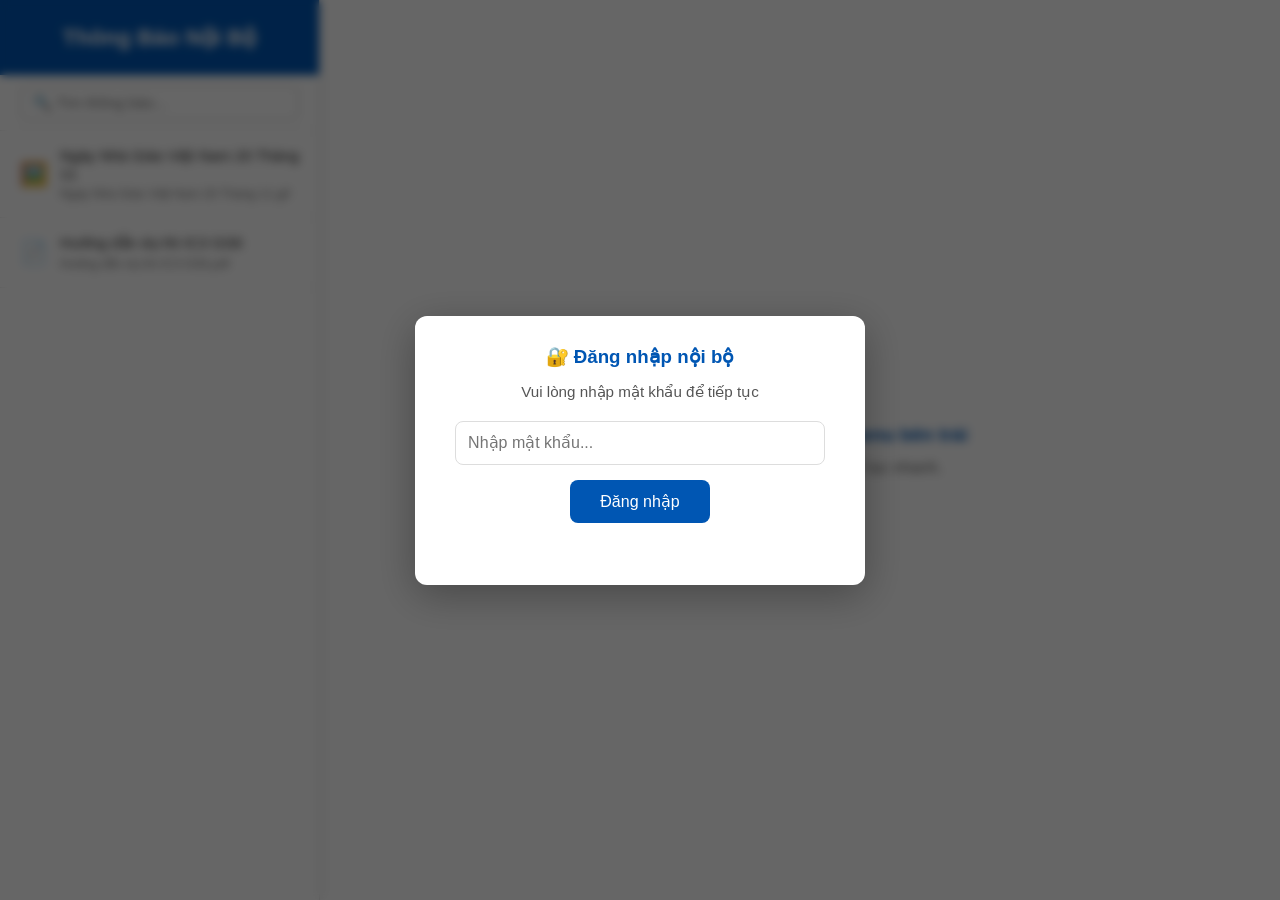
==== index.html @ b73a14ba "update link" ====
<!DOCTYPE html>
<html lang="vi">
<head>
    <meta charset="UTF-8">
    <meta name="viewport" content="width=device-width, initial-scale=1.0">
    <title>Hệ Thống Thông Báo Nội Bộ</title>
    <link rel="stylesheet" href="assets/css/style.css">

    <!-- ============ SOCIAL PREVIEW (Open Graph + Twitter Card) ============ -->
    <meta property="og:site_name" content="Hệ thống Thông báo Nội bộ">
    <meta property="og:type" content="article">
    <meta property="og:title" id="og-title" content="Thông báo nội bộ">
    <meta property="og:description" id="og-description" content="Xem chi tiết thông báo nội bộ">
    <meta property="og:image" id="og-image" content="">
    <meta property="og:url" id="og-url" content="">
    <meta property="og:image:width" content="1200">
    <meta property="og:image:height" content="630">

    <meta name="twitter:card" content="summary_large_image">
    <meta name="twitter:title" id="twitter-title" content="Thông báo nội bộ">
    <meta name="twitter:description" id="twitter-description" content="Xem chi tiết thông báo nội bộ">
    <meta name="twitter:image" id="twitter-image" content="">
    <!-- ================================================================== -->
</head>
<body>
    <button id="menu-toggle" onclick="toggleMenu()">☰ Menu</button>

    <div id="sidebar">
        <div class="sidebar-header">
            <h2>Thông Báo Nội Bộ</h2>
        </div>
        <div class="search-container">
            <input type="text" id="search-input" placeholder="🔍 Tìm thông báo..." oninput="filterFiles()">
        </div>
        <ul id="file-list">
            <li class="loading">Đang tải danh sách thông báo...</li>
        </ul>
    </div>

    <div id="main-content">
        <!-- THANH LINK MỚI: có thêm nút rút gọn -->
        <div id="file-path-bar" class="path-bar" style="display:none;">
            <strong>Link:</strong>
            <span id="current-path"></span>
            <button onclick="copyPath()" title="Copy link đầy đủ">📋</button>
            <button onclick="copyShortLink()" title="Copy link ngắn" id="shorten-btn" style="margin-left:8px;background:#1da1f2;color:white;border:none;padding:4px 10px;border-radius:4px;font-size:0.85rem;">
                🔗 Ngắn
            </button>
            <span id="shorten-status" style="margin-left:8px;font-size:0.85rem;"></span>
        </div>

        <div id="viewer-container">
            <div class="message-box home-screen">
                <h3>Chào mừng bạn đến Hệ thống Thông báo</h3>
                <p>Vui lòng chọn một thông báo từ menu bên trái để xem nội dung.</p>
            </div>
        </div>
    </div>

    <script src="./assets/js/main.js"></script>
    <script src="./assets/js/block-devtools.js"></script>
    <script src="./assets/js/auth.js"></script>
</body>
</html>
---- assets/css/style.css ----
:root {
    --sidebar-width: 320px;
    --primary: #0056b3;
    --primary-light: #e6f0fa;
    --text: #222;
    --bg: #f8f9fc;
    --border: #e0e0e0;
}
* { margin:0; padding:0; box-sizing:border-box; }
body { font-family:'Segoe UI',Arial,sans-serif; display:flex; height:100vh; overflow:hidden; background:#f4f6f8; }
#sidebar {
    width:var(--sidebar-width); background:#fff; border-right:1px solid var(--border);
    box-shadow:2px 0 10px rgba(0,0,0,0.05); z-index:10; transition:transform .3s ease;
    display:flex; flex-direction:column;
}
.sidebar-header { padding:24px 20px; background:var(--primary); color:#fff; text-align:center; }
.sidebar-header h2 { font-size:1.4rem; font-weight:600; }
.search-container { padding:10px 20px; border-bottom:1px solid #eee; }
#search-input {
    width:100%; padding:8px 12px; border:1px solid #ccc; border-radius:6px;
    font-size:0.95rem; outline:none;
}
#search-input:focus { border-color:var(--primary); box-shadow:0 0 5px rgba(0,86,179,0.3); }
#file-list { flex:1; overflow-y:auto; list-style:none; }
.file-item {
    padding:16px 20px; border-bottom:1px solid #eee; cursor:pointer;
    transition:all .2s; display:flex; align-items:center; gap:12px;
}
.file-item:hover { background:#f5f9ff; }
.file-item.active { background:var(--primary-light); border-left:4px solid var(--primary); font-weight:500; }
.file-icon { font-size:1.4rem; }
.file-info .file-name { font-size:0.95rem; color:var(--text); }
.file-info .file-date { font-size:0.78rem; color:#777; margin-top:4px; }
#main-content { flex:1; display:flex; flex-direction:column; background:var(--bg); }
.path-bar {
    background:#fff; padding:12px 20px; border-bottom:1px solid var(--border);
    font-size:0.9rem; color:#444; display:flex; align-items:center; gap:10px; flex-wrap:wrap;
}
.path-bar button {
    background:none; border:none; cursor:pointer; font-size:1.2rem; margin-left:auto;
}
.path-bar button:hover { opacity:0.7; }
#viewer-container { flex:1; overflow:auto; background:#fff; position:relative; padding:20px; }
iframe.pdf-viewer { width:100%; height:90vh; border:none; border-radius:8px; box-shadow:0 4px 20px rgba(0,0,0,0.1); }

/* Preview các định dạng */
.image-viewer, .media-viewer { text-align:center; margin:20px 0; }
.image-viewer img { max-width:100%; max-height:85vh; border-radius:8px; box-shadow:0 4px 20px rgba(0,0,0,0.1); }
.media-viewer video, .media-viewer audio { 
    max-width:100%; max-height:80vh; border-radius:8px; box-shadow:0 4px 20px rgba(0,0,0,0.1);
}
.html-content-wrapper { 
    padding:40px; max-width:960px; margin:0 auto; line-height:1.7; background:#fff; 
    border-radius:8px; box-shadow:0 4px 20px rgba(0,0,0,0.05);
}
.text-viewer { 
    background:#2d2d2d; color:#f8f8f2; padding:20px; border-radius:8px; overflow:auto; 
    max-height:80vh; font-family:'Courier New', monospace; white-space:pre-wrap; 
    box-shadow:0 4px 20px rgba(0,0,0,0.15);
}
.message-box {
    position:absolute; top:50%; left:50%; transform:translate(-50%,-50%);
    text-align:center; color:#666; width:90%; max-width:600px;
}
.message-box h3 { margin-bottom:12px; color:var(--primary); }
.loading { padding:30px; text-align:center; color:#888; }
.big-button {
    display:inline-block; background:var(--primary); color:#fff; padding:14px 32px; 
    border-radius:8px; text-decoration:none; font-size:1.1rem; box-shadow:0 4px 15px rgba(0,86,179,0.3);
    transition:all .3s;
}
.big-button:hover { transform:translateY(-3px); box-shadow:0 8px 25px rgba(0,86,179,0.4); }
#menu-toggle {
    display:none; position:fixed; top:15px; left:15px; z-index:20;
    background:var(--primary); color:#fff; border:none; padding:10px 14px;
    border-radius:6px; font-size:1.2rem; cursor:pointer; box-shadow:0 2px 10px rgba(0,0,0,0.2);
}
@media (max-width: 768px) {
    #sidebar { position:fixed; left:0; top:0; height:100%; transform:translateX(-100%); }
    #sidebar.open { transform:translateX(0); }
    #menu-toggle { display:block; }
    #viewer-container { padding:10px; }
}
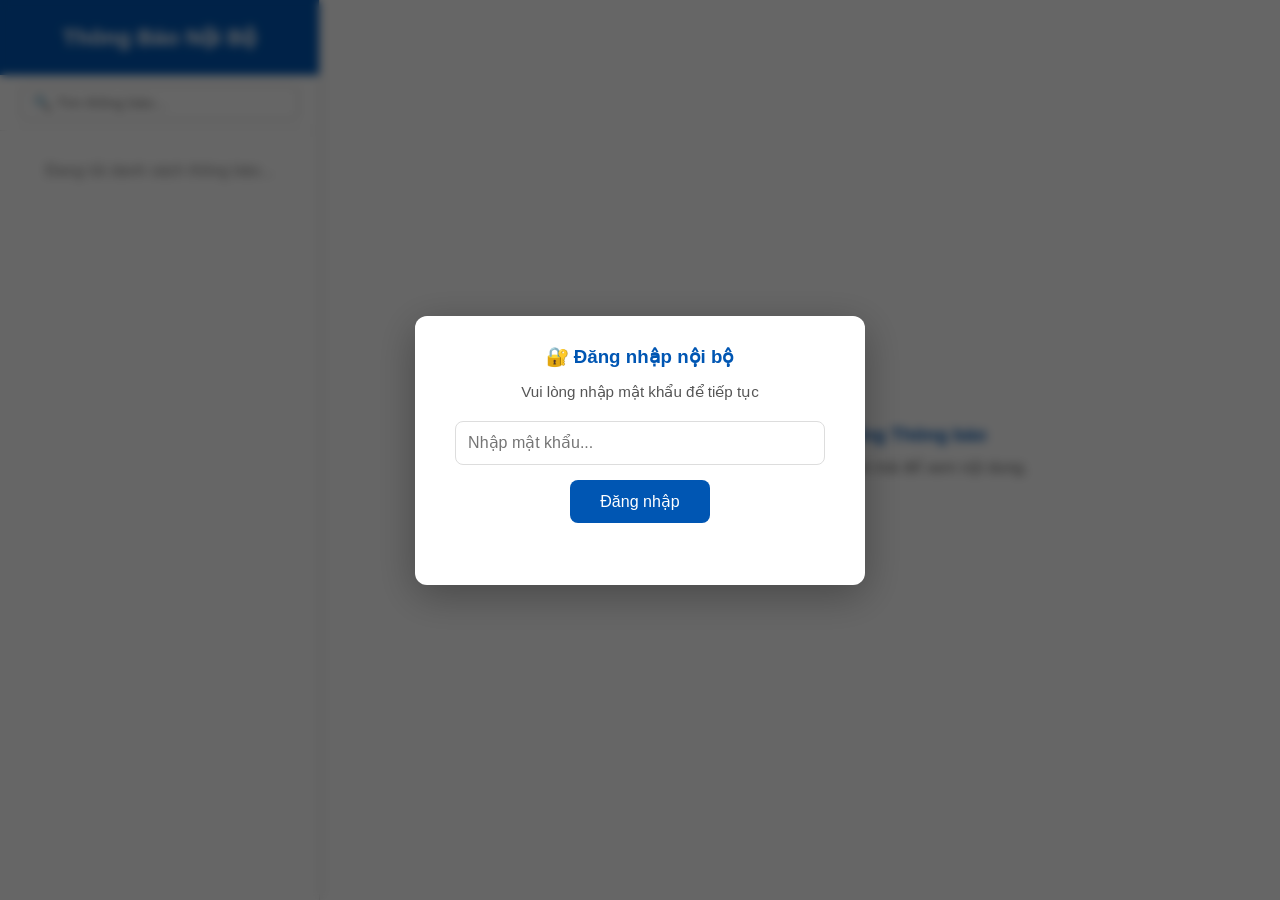
==== commit 4f1f38ae: "update rút gọn link" ====
--- a/index.html
+++ b/index.html
@@ -39,7 +39,7 @@
 
     <div id="main-content">
         <!-- THANH LINK MỚI: có thêm nút rút gọn -->
-        <div id="file-path-bar" class="path-bar" style="display:none;">
+        <!-- <div id="file-path-bar" class="path-bar" style="display:none;">
             <strong>Link:</strong>
             <span id="current-path"></span>
             <button onclick="copyPath()" title="Copy link đầy đủ">📋</button>
@@ -47,7 +47,7 @@
                 🔗 Ngắn
             </button>
             <span id="shorten-status" style="margin-left:8px;font-size:0.85rem;"></span>
-        </div>
+        </div> -->
 
         <div id="viewer-container">
             <div class="message-box home-screen">
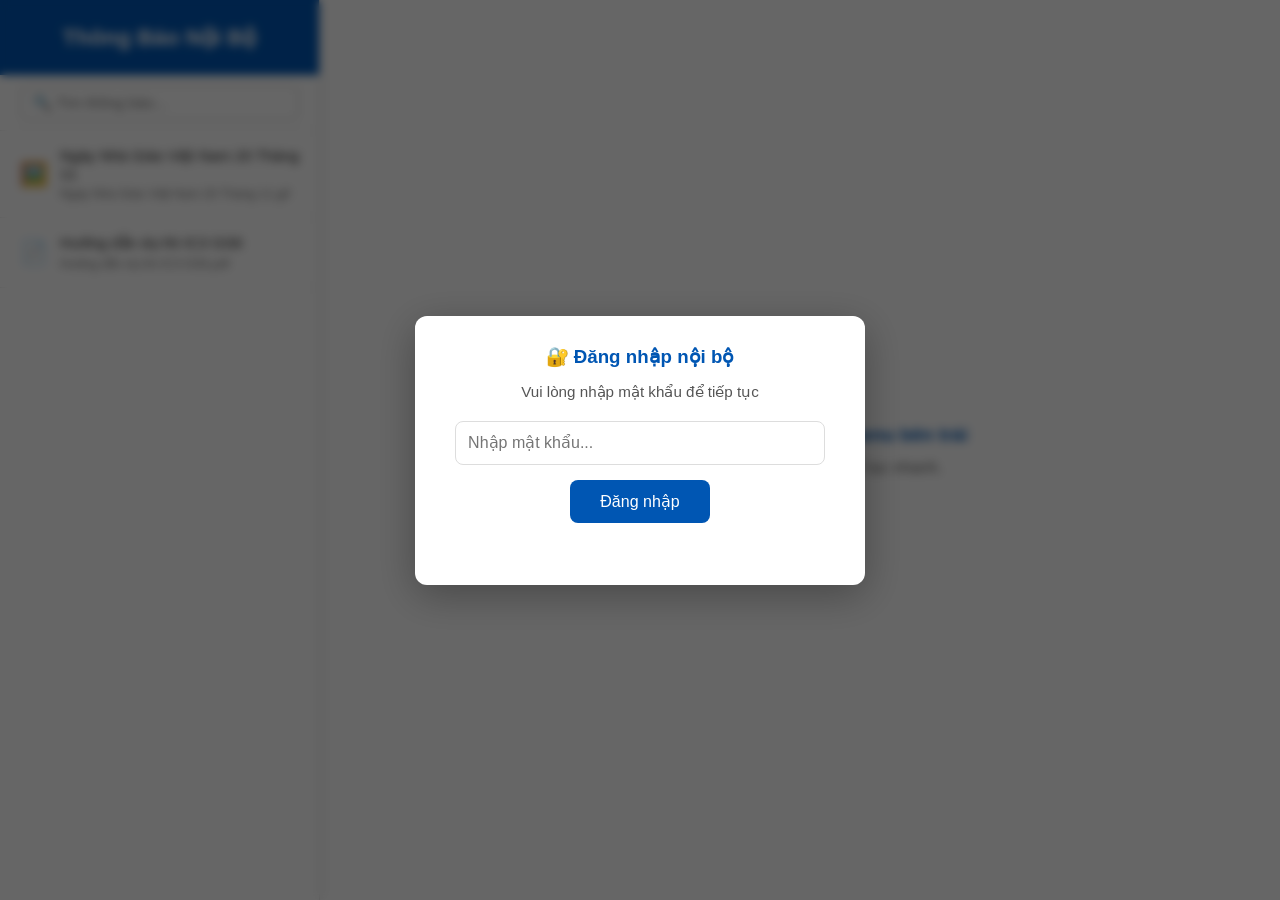
==== commit b37e35fe: "update rút gọn link" ====
--- a/index.html
+++ b/index.html
@@ -39,7 +39,7 @@
 
     <div id="main-content">
         <!-- THANH LINK MỚI: có thêm nút rút gọn -->
-        <!-- <div id="file-path-bar" class="path-bar" style="display:none;">
+        <div id="file-path-bar" class="path-bar" style="display:none;">
             <strong>Link:</strong>
             <span id="current-path"></span>
             <button onclick="copyPath()" title="Copy link đầy đủ">📋</button>
@@ -47,7 +47,7 @@
                 🔗 Ngắn
             </button>
             <span id="shorten-status" style="margin-left:8px;font-size:0.85rem;"></span>
-        </div> -->
+        </div>
 
         <div id="viewer-container">
             <div class="message-box home-screen">
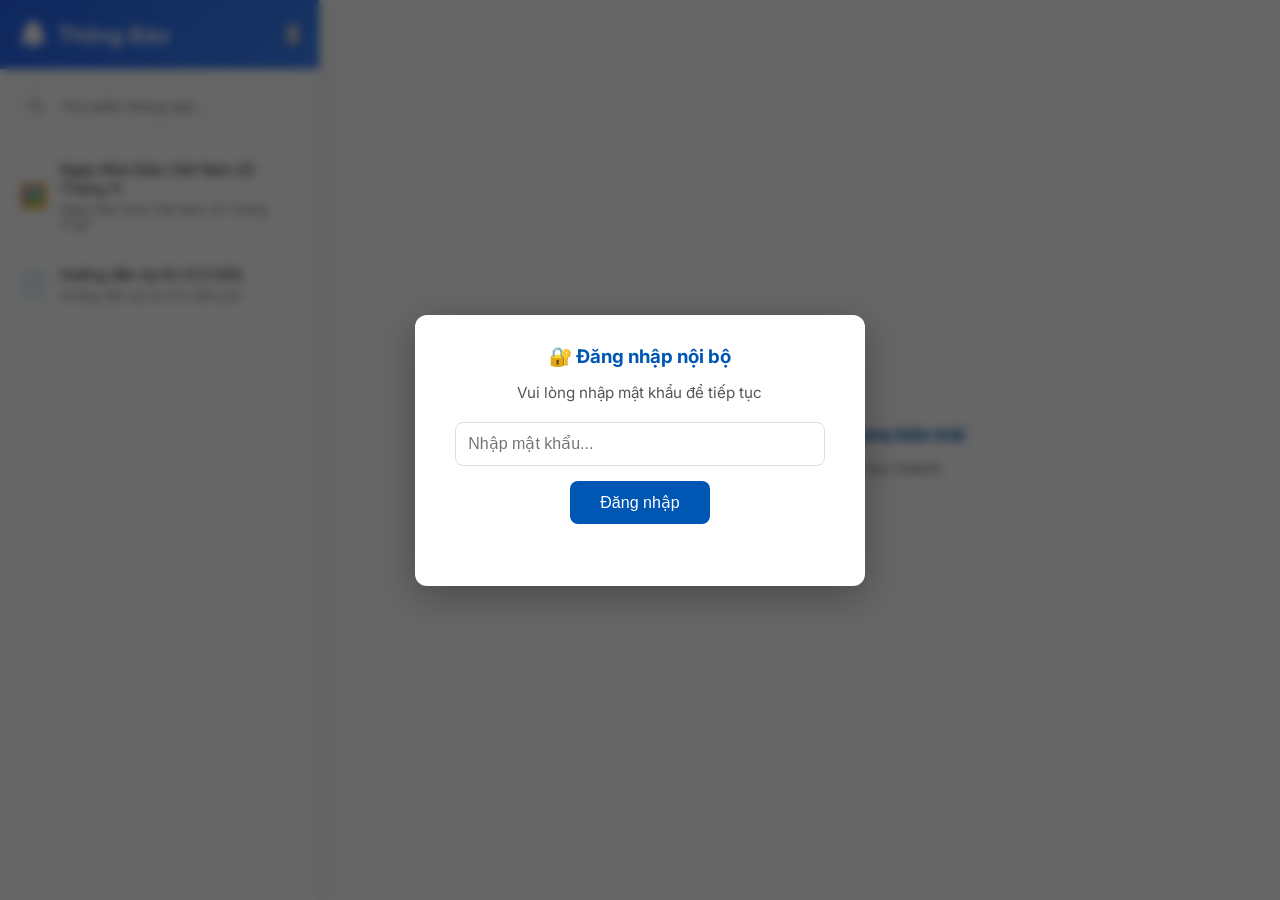
==== commit 75ce414e: "update rút gọn link" ====
--- a/index.html
+++ b/index.html
@@ -3,59 +3,96 @@
 <head>
     <meta charset="UTF-8">
     <meta name="viewport" content="width=device-width, initial-scale=1.0">
-    <title>Hệ Thống Thông Báo Nội Bộ</title>
+    <title>Thông Báo Nội Bộ | Công Ty</title>
+
+    <!-- Favicon (tùy chọn thêm) -->
+    <link rel="icon" href="assets/images/favicon.ico" type="image/x-icon">
+
+    <!-- Google Fonts: Inter (siêu đẹp, hiện đại) -->
+    <link href="https://fonts.googleapis.com/css2?family=Inter:wght@300;400;500;600;700&display=swap" rel="stylesheet">
+
+    <!-- Font Awesome cho icon -->
+    <link rel="stylesheet" href="https://cdnjs.cloudflare.com/ajax/libs/font-awesome/6.5.1/css/all.min.css">
+
     <link rel="stylesheet" href="assets/css/style.css">
 
-    <!-- ============ SOCIAL PREVIEW (Open Graph + Twitter Card) ============ -->
+    <!-- ========== SOCIAL PREVIEW HOÀN HẢO CHO ZALO, MESSENGER, FACEBOOK ========== -->
     <meta property="og:site_name" content="Hệ thống Thông báo Nội bộ">
-    <meta property="og:type" content="article">
+    <meta property="og:type" content="website">
     <meta property="og:title" id="og-title" content="Thông báo nội bộ">
-    <meta property="og:description" id="og-description" content="Xem chi tiết thông báo nội bộ">
-    <meta property="og:image" id="og-image" content="">
-    <meta property="og:url" id="og-url" content="">
+    <meta property="og:description" id="og-description" content="Xem thông báo, công văn, quyết định mới nhất của công ty">
+    <meta property="og:image" id="og-image" content="https://thongbaonoibo.onrender.com/assets/images/preview.jpg">
     <meta property="og:image:width" content="1200">
     <meta property="og:image:height" content="630">
-
+    <meta property="og:url" id="og-url" content="">
+    
     <meta name="twitter:card" content="summary_large_image">
     <meta name="twitter:title" id="twitter-title" content="Thông báo nội bộ">
-    <meta name="twitter:description" id="twitter-description" content="Xem chi tiết thông báo nội bộ">
-    <meta name="twitter:image" id="twitter-image" content="">
-    <!-- ================================================================== -->
+    <meta name="twitter:description" id="twitter-description" content="Xem thông báo, công văn, quyết định mới nhất của công ty">
+    <meta name="twitter:image" id="twitter-image" content="https://thongbaonoibo.onrender.com/assets/images/preview.jpg">
+    
+    <meta name="theme-color" content="#2563eb">
 </head>
 <body>
-    <button id="menu-toggle" onclick="toggleMenu()">☰ Menu</button>
+    <!-- Nút menu mobile -->
+    <button id="menu-toggle" aria-label="Mở menu" onclick="toggleMenu()">
+        <i class="fas fa-bars"></i>
+    </button>
 
-    <div id="sidebar">
+    <!-- Sidebar -->
+    <aside id="sidebar">
         <div class="sidebar-header">
-            <h2>Thông Báo Nội Bộ</h2>
-        </div>
-        <div class="search-container">
-            <input type="text" id="search-input" placeholder="🔍 Tìm thông báo..." oninput="filterFiles()">
-        </div>
-        <ul id="file-list">
-            <li class="loading">Đang tải danh sách thông báo...</li>
-        </ul>
-    </div>
-
-    <div id="main-content">
-        <!-- THANH LINK MỚI: có thêm nút rút gọn -->
-        <div id="file-path-bar" class="path-bar" style="display:none;">
-            <strong>Link:</strong>
-            <span id="current-path"></span>
-            <button onclick="copyPath()" title="Copy link đầy đủ">📋</button>
-            <button onclick="copyShortLink()" title="Copy link ngắn" id="shorten-btn" style="margin-left:8px;background:#1da1f2;color:white;border:none;padding:4px 10px;border-radius:4px;font-size:0.85rem;">
-                🔗 Ngắn
-            </button>
-            <span id="shorten-status" style="margin-left:8px;font-size:0.85rem;"></span>
+            <div class="logo">
+                <i class="fas fa-bell"></i>
+                <h2>Thông Báo</h2>
+            </div>
+            <button class="close-btn" onclick="toggleMenu()">×</button>
         </div>
 
-        <div id="viewer-container">
-            <div class="message-box home-screen">
-                <h3>Chào mừng bạn đến Hệ thống Thông báo</h3>
-                <p>Vui lòng chọn một thông báo từ menu bên trái để xem nội dung.</p>
+        <div class="search-box">
+            <i class="fas fa-search"></i>
+            <input type="text" id="search-input" placeholder="Tìm kiếm thông báo..." oninput="filterFiles()" autocomplete="off">
+        </div>
+
+        <ul id="file-list">
+            <!-- Danh sách file sẽ được JS render -->
+        </ul>
+    </aside>
+
+    <!-- Main Content -->
+    <main id="main-content">
+        <!-- Thanh link chia sẻ -->
+        <div id="file-path-bar" class="path-bar">
+            <div class="path-info">
+                <i class="fas fa-link"></i>
+                <span id="current-path">Đang tải...</span>
+            </div>
+            <div class="path-actions">
+                <button onclick="copyPath()" title="Copy link đầy đủ">
+                    <i class="fas fa-copy"></i> Copy
+                </button>
+                <button id="shorten-btn" onclick="copyShortLink()" title="Tạo link ngắn t.ly">
+                    <i class="fas fa-external-link-alt"></i> Link ngắn
+                </button>
+                <span id="shorten-status"></span>
             </div>
         </div>
-    </div>
+
+        <!-- Nội dung chính -->
+        <div id="viewer-container">
+            <!-- Trang chủ -->
+            <div class="welcome-screen">
+                <div class="welcome-content">
+                    <i class="fas fa-envelope-open-text welcome-icon"></i>
+                    <h1>Chào mừng đến Hệ thống Thông báo</h1>
+                    <p>Chọn một thông báo từ menu bên trái để xem chi tiết</p>
+                    <a href="#/danh-sach" class="btn-primary">
+                        <i class="fas fa-list"></i> Xem danh sách
+                    </a>
+                </div>
+            </div>
+        </div>
+    </main>
 
     <script src="./assets/js/main.js"></script>
     <script src="./assets/js/block-devtools.js"></script>
--- a/assets/css/style.css
+++ b/assets/css/style.css
@@ -80,4 +80,143 @@
     #sidebar.open { transform:translateX(0); }
     #menu-toggle { display:block; }
     #viewer-container { padding:10px; }
+}
+
+/* Thêm vào cuối file style.css */
+* { box-sizing: border-box; }
+body {
+    margin: 0;
+    font-family: 'Inter', -apple-system, BlinkMacSystemFont, sans-serif;
+    background: linear-gradient(135deg, #f5f7fa 0%, #e4edf5 100%);
+    color: #2d3748;
+    min-height: 100vh;
+}
+
+#sidebar {
+    background: white;
+    box-shadow: 4px 0 20px rgba(0,0,0,0.08);
+    border-right: 1px solid #e2e8f0;
+    z-index: 100;
+}
+
+.sidebar-header {
+    background: linear-gradient(135deg, #2563eb, #3b82f6);
+    color: white;
+    padding: 20px;
+    display: flex;
+    justify-content: space-between;
+    align-items: center;
+}
+
+.logo { display: flex; align-items: center; gap: 12px; }
+.logo i { font-size: 1.8rem; }
+.logo h2 { margin: 0; font-size: 1.4rem; font-weight: 600; }
+
+.search-box {
+    padding: 16px;
+    position: relative;
+}
+.search-box i {
+    position: absolute;
+    left: 28px;
+    top: 50%;
+    transform: translateY(-50%);
+    color: #94a3b8;
+}
+#search-input {
+    width: 100%;
+    padding: 12px 12px 12px 44px;
+    border: 1px solid #cbd5e1;
+    border-radius: 12px;
+    font-size: 0.95rem;
+}
+
+.path-bar {
+    background: white;
+    padding: 14px 20px;
+    border-bottom: 1px solid #e2e8f0;
+    display: flex;
+    justify-content: space-between;
+    align-items: center;
+    flex-wrap: wrap;
+    gap: 12px;
+    box-shadow: 0 2px 10px rgba(0,0,0,0.05);
+}
+
+.path-info {
+    display: flex;
+    align-items: center;
+    gap: 10px;
+    font-size: 0.95rem;
+    color: #475569;
+    flex: 1;
+    min-width: 300px;
+}
+#current-path {
+    font-family: monospace;
+    font-size: 0.9rem;
+    color: #1e40af;
+    word-break: break-all;
+}
+
+.path-actions button {
+    background: #2563eb;
+    color: white;
+    border: none;
+    padding: 8px 14px;
+    border-radius: 8px;
+    cursor: pointer;
+    font-size: 0.9rem;
+    display: flex;
+    align-items: center;
+    gap: 6px;
+    transition: all 0.2s;
+}
+.path-actions button:hover {
+    background: #1d4ed8;
+    transform: translateY(-1px);
+}
+
+.welcome-screen {
+    display: flex;
+    align-items: center;
+    justify-content: center;
+    min-height: 80vh;
+    text-align: center;
+    padding: 40px;
+}
+.welcome-content {
+    max-width: 600px;
+}
+.welcome-icon {
+    font-size: 4rem;
+    color: #3b82f6;
+    margin-bottom: 20px;
+}
+.welcome-content h1 {
+    font-size: 2.2rem;
+    color: #1e293b;
+    margin-bottom: 16px;
+}
+.welcome-content p {
+    font-size: 1.1rem;
+    color: #64748b;
+    margin-bottom: 30px;
+}
+.btn-primary {
+    background: #2563eb;
+    color: white;
+    padding: 14px 32px;
+    border-radius: 12px;
+    text-decoration: none;
+    font-weight: 600;
+    display: inline-flex;
+    align-items: center;
+    gap: 10px;
+    box-shadow: 0 4px 15px rgba(37,99,235,0.3);
+    transition: all 0.3s;
+}
+.btn-primary:hover {
+    transform: translateY(-3px);
+    box-shadow: 0 8px 25px rgba(37,99,235,0.4);
 }
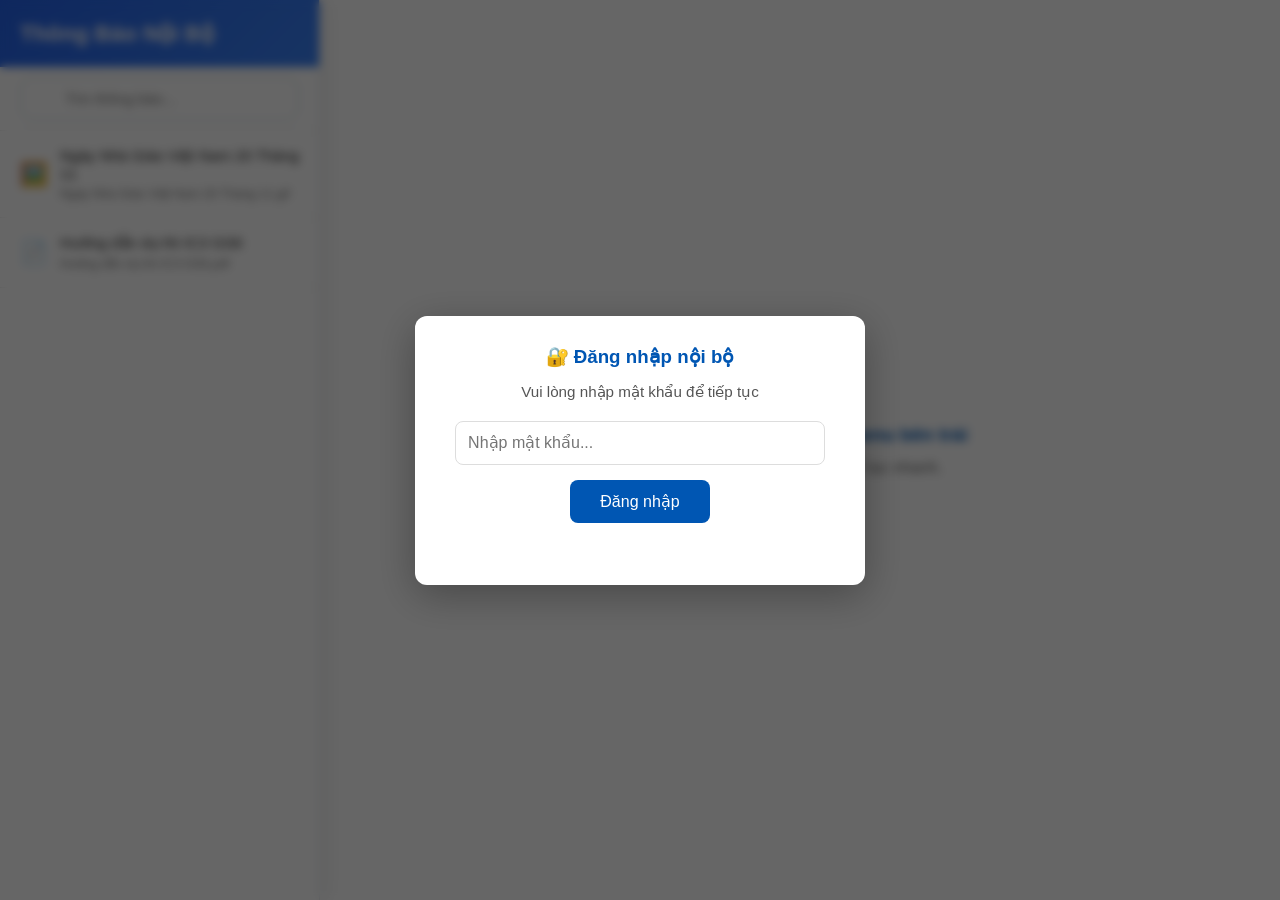
==== commit 9b1d2e70: "tiny" ====
--- a/index.html
+++ b/index.html
@@ -3,96 +3,55 @@
 <head>
     <meta charset="UTF-8">
     <meta name="viewport" content="width=device-width, initial-scale=1.0">
-    <title>Thông Báo Nội Bộ | Công Ty</title>
-
-    <!-- Favicon (tùy chọn thêm) -->
-    <link rel="icon" href="assets/images/favicon.ico" type="image/x-icon">
-
-    <!-- Google Fonts: Inter (siêu đẹp, hiện đại) -->
-    <link href="https://fonts.googleapis.com/css2?family=Inter:wght@300;400;500;600;700&display=swap" rel="stylesheet">
-
-    <!-- Font Awesome cho icon -->
-    <link rel="stylesheet" href="https://cdnjs.cloudflare.com/ajax/libs/font-awesome/6.5.1/css/all.min.css">
-
+    <title>Hệ Thống Thông Báo Nội Bộ</title>
     <link rel="stylesheet" href="assets/css/style.css">
 
-    <!-- ========== SOCIAL PREVIEW HOÀN HẢO CHO ZALO, MESSENGER, FACEBOOK ========== -->
+    <!-- SOCIAL PREVIEW -->
     <meta property="og:site_name" content="Hệ thống Thông báo Nội bộ">
-    <meta property="og:type" content="website">
+    <meta property="og:type" content="article">
     <meta property="og:title" id="og-title" content="Thông báo nội bộ">
-    <meta property="og:description" id="og-description" content="Xem thông báo, công văn, quyết định mới nhất của công ty">
-    <meta property="og:image" id="og-image" content="https://thongbaonoibo.onrender.com/assets/images/preview.jpg">
+    <meta property="og:description" id="og-description" content="Xem chi tiết thông báo nội bộ">
+    <meta property="og:image" id="og-image" content="">
+    <meta property="og:url" id="og-url" content="">
     <meta property="og:image:width" content="1200">
     <meta property="og:image:height" content="630">
-    <meta property="og:url" id="og-url" content="">
-    
     <meta name="twitter:card" content="summary_large_image">
     <meta name="twitter:title" id="twitter-title" content="Thông báo nội bộ">
-    <meta name="twitter:description" id="twitter-description" content="Xem thông báo, công văn, quyết định mới nhất của công ty">
-    <meta name="twitter:image" id="twitter-image" content="https://thongbaonoibo.onrender.com/assets/images/preview.jpg">
-    
-    <meta name="theme-color" content="#2563eb">
+    <meta name="twitter:description" id="twitter-description" content="Xem chi tiết thông báo nội bộ">
+    <meta name="twitter:image" id="twitter-image" content="">
 </head>
 <body>
-    <!-- Nút menu mobile -->
-    <button id="menu-toggle" aria-label="Mở menu" onclick="toggleMenu()">
-        <i class="fas fa-bars"></i>
-    </button>
+    <button id="menu-toggle" onclick="toggleMenu()">Menu</button>
+    <div id="sidebar">
+        <div class="sidebar-header">
+            <h2>Thông Báo Nội Bộ</h2>
+        </div>
+        <div class="search-container">
+            <input type="text" id="search-input" placeholder="Tìm thông báo..." oninput="filterFiles()">
+        </div>
+        <ul id="file-list">
+            <li class="loading">Đang tải danh sách thông báo...</li>
+        </ul>
+    </div>
 
-    <!-- Sidebar -->
-    <aside id="sidebar">
-        <div class="sidebar-header">
-            <div class="logo">
-                <i class="fas fa-bell"></i>
-                <h2>Thông Báo</h2>
-            </div>
-            <button class="close-btn" onclick="toggleMenu()">×</button>
+    <div id="main-content">
+        <div id="file-path-bar" class="path-bar" style="display:none;">
+            <strong>Link:</strong>
+            <span id="current-path"></span>
+            <button onclick="copyPath()" title="Copy link đầy đủ">Copy</button>
+            <button onclick="copyShortLink()" title="Tạo & copy link bit.ly" id="shorten-btn" style="margin-left:8px;background:#1da1f2;color:white;border:none;padding:4px 10px;border-radius:4px;font-size:0.85rem;">
+                Link 
+            </button>
+            <span id="shorten-status" style="margin-left:8px;font-size:0.85rem;font-weight:bold;"></span>
         </div>
 
-        <div class="search-box">
-            <i class="fas fa-search"></i>
-            <input type="text" id="search-input" placeholder="Tìm kiếm thông báo..." oninput="filterFiles()" autocomplete="off">
-        </div>
-
-        <ul id="file-list">
-            <!-- Danh sách file sẽ được JS render -->
-        </ul>
-    </aside>
-
-    <!-- Main Content -->
-    <main id="main-content">
-        <!-- Thanh link chia sẻ -->
-        <div id="file-path-bar" class="path-bar">
-            <div class="path-info">
-                <i class="fas fa-link"></i>
-                <span id="current-path">Đang tải...</span>
-            </div>
-            <div class="path-actions">
-                <button onclick="copyPath()" title="Copy link đầy đủ">
-                    <i class="fas fa-copy"></i> Copy
-                </button>
-                <button id="shorten-btn" onclick="copyShortLink()" title="Tạo link ngắn t.ly">
-                    <i class="fas fa-external-link-alt"></i> Link ngắn
-                </button>
-                <span id="shorten-status"></span>
+        <div id="viewer-container">
+            <div class="message-box home-screen">
+                <h3>Chào mừng bạn đến Hệ thống Thông báo</h3>
+                <p>Vui lòng chọn một thông báo từ menu bên trái để xem nội dung.</p>
             </div>
         </div>
-
-        <!-- Nội dung chính -->
-        <div id="viewer-container">
-            <!-- Trang chủ -->
-            <div class="welcome-screen">
-                <div class="welcome-content">
-                    <i class="fas fa-envelope-open-text welcome-icon"></i>
-                    <h1>Chào mừng đến Hệ thống Thông báo</h1>
-                    <p>Chọn một thông báo từ menu bên trái để xem chi tiết</p>
-                    <a href="#/danh-sach" class="btn-primary">
-                        <i class="fas fa-list"></i> Xem danh sách
-                    </a>
-                </div>
-            </div>
-        </div>
-    </main>
+    </div>
 
     <script src="./assets/js/main.js"></script>
     <script src="./assets/js/block-devtools.js"></script>
